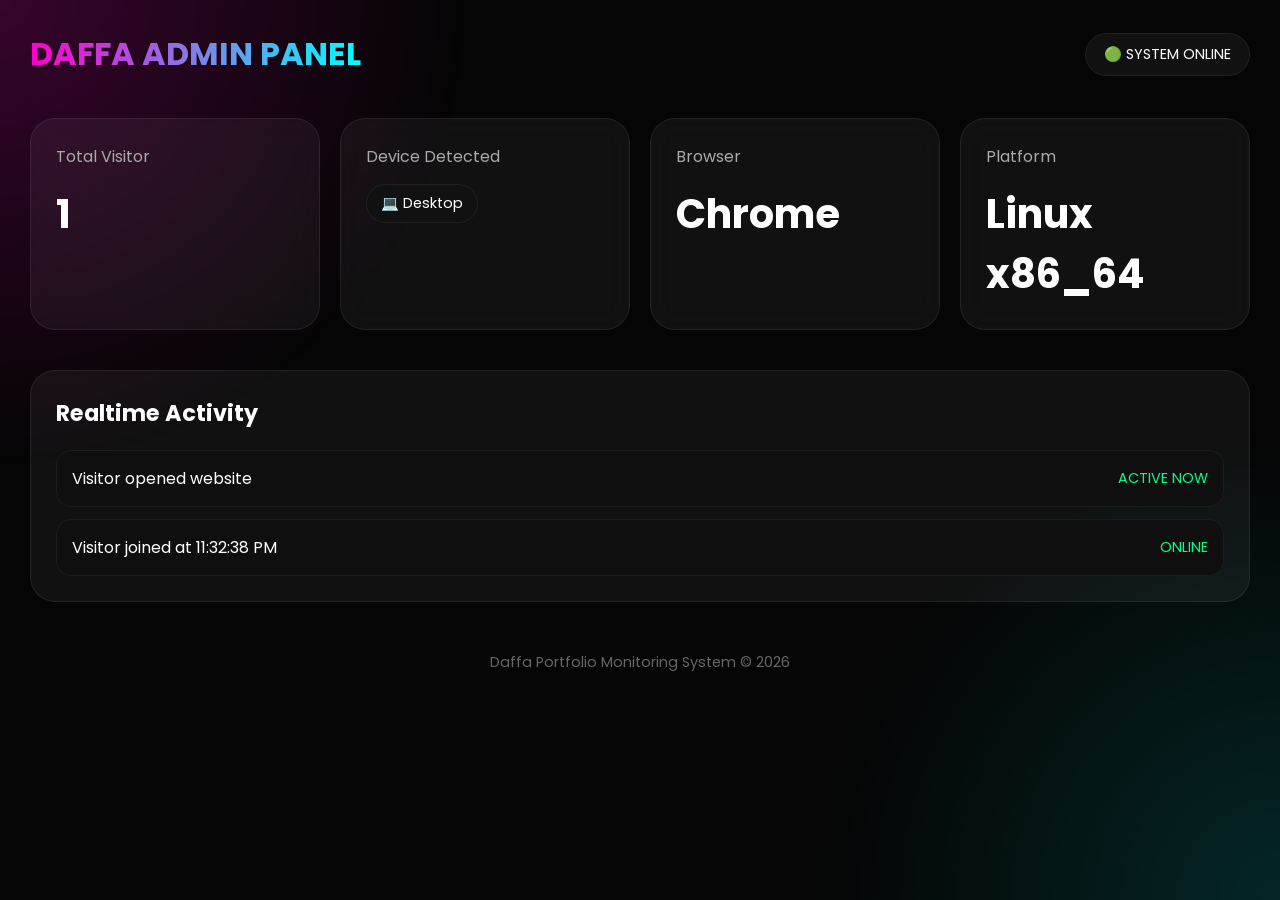
==== admin.html @ 86989d8a "admin.html" ====
<!DOCTYPE html>
<html lang="en">
<head>
  <meta charset="UTF-8" />
  <meta name="viewport" content="width=device-width, initial-scale=1.0"/>

  <title>Daffa Admin Dashboard</title>

  <!-- GOOGLE ANALYTICS -->
  <script async src="https://www.googletagmanager.com/gtag/js?id=G-GF5D017249"></script>

  <script>
    window.dataLayer = window.dataLayer || [];

    function gtag() {
      dataLayer.push(arguments);
    }

    gtag('js', new Date());

    gtag('config', 'G-GF5D017249');
  </script>

  <!-- FONT -->
  <link rel="preconnect" href="https://fonts.googleapis.com">
  <link rel="preconnect" href="https://fonts.gstatic.com" crossorigin>

  <link href="https://fonts.googleapis.com/css2?family=Poppins:wght@300;400;500;600;700&display=swap" rel="stylesheet">

  <style>

    *{
      margin:0;
      padding:0;
      box-sizing:border-box;
      font-family:'Poppins',sans-serif;
    }

    body{
      background:#050505;
      color:white;
      overflow-x:hidden;
    }

    .bg{
      position:fixed;
      inset:0;
      background:
      radial-gradient(circle at top left,#ff00cc33,transparent 30%),
      radial-gradient(circle at bottom right,#00ffff22,transparent 30%);
      z-index:-1;
    }

    .container{
      width:100%;
      min-height:100vh;
      padding:30px;
    }

    .topbar{
      display:flex;
      justify-content:space-between;
      align-items:center;
      margin-bottom:40px;
    }

    .title{
      font-size:2rem;
      font-weight:700;
      background:linear-gradient(90deg,#ff00cc,#00ffff);
      -webkit-background-clip:text;
      -webkit-text-fill-color:transparent;
    }

    .status{
      padding:10px 18px;
      border-radius:30px;
      background:#111;
      border:1px solid #222;
      font-size:.9rem;
    }

    .grid{
      display:grid;
      grid-template-columns:repeat(auto-fit,minmax(250px,1fr));
      gap:20px;
    }

    .card{
      background:rgba(255,255,255,.05);
      border:1px solid rgba(255,255,255,.08);
      backdrop-filter:blur(15px);
      border-radius:25px;
      padding:25px;
      transition:.3s;
    }

    .card:hover{
      transform:translateY(-5px);
      border-color:#ff00cc;
    }

    .card h3{
      font-size:1rem;
      color:#aaa;
      margin-bottom:15px;
      font-weight:400;
    }

    .card h1{
      font-size:2.5rem;
      font-weight:700;
    }

    .device{
      display:flex;
      gap:15px;
      margin-top:15px;
      flex-wrap:wrap;
    }

    .device span{
      padding:8px 14px;
      background:#111;
      border-radius:20px;
      font-size:.9rem;
      border:1px solid #222;
    }

    .realtime{
      margin-top:40px;
      background:rgba(255,255,255,.05);
      border:1px solid rgba(255,255,255,.08);
      border-radius:25px;
      padding:25px;
    }

    .realtime h2{
      margin-bottom:20px;
      font-size:1.4rem;
    }

    .log{
      display:flex;
      flex-direction:column;
      gap:12px;
    }

    .log-item{
      background:#0f0f0f;
      border:1px solid #1d1d1d;
      padding:15px;
      border-radius:15px;
      display:flex;
      justify-content:space-between;
      align-items:center;
      flex-wrap:wrap;
    }

    .online{
      color:#00ff88;
      font-size:.9rem;
    }

    .footer{
      margin-top:50px;
      text-align:center;
      color:#666;
      font-size:.9rem;
    }

    @media(max-width:700px){

      .title{
        font-size:1.5rem;
      }

      .card h1{
        font-size:2rem;
      }

    }

  </style>
</head>

<body>

  <div class="bg"></div>

  <div class="container">

    <!-- TOP -->
    <div class="topbar">

      <div>
        <h1 class="title">
          DAFFA ADMIN PANEL
        </h1>
      </div>

      <div class="status">
        🟢 SYSTEM ONLINE
      </div>

    </div>

    <!-- CARD -->
    <div class="grid">

      <div class="card">
        <h3>Total Visitor</h3>
        <h1 id="visitorCount">1</h1>
      </div>

      <div class="card">
        <h3>Device Detected</h3>

        <div class="device">
          <span id="deviceType">
            Detecting...
          </span>
        </div>
      </div>

      <div class="card">
        <h3>Browser</h3>
        <h1 id="browser">
          Chrome
        </h1>
      </div>

      <div class="card">
        <h3>Platform</h3>
        <h1 id="platform">
          Android
        </h1>
      </div>

    </div>

    <!-- REALTIME -->
    <div class="realtime">

      <h2>
        Realtime Activity
      </h2>

      <div class="log" id="logContainer">

        <div class="log-item">
          <span>
            Visitor opened website
          </span>

          <span class="online">
            ACTIVE NOW
          </span>
        </div>

      </div>

    </div>

    <!-- FOOTER -->
    <div class="footer">
      Daffa Portfolio Monitoring System © 2026
    </div>

  </div>

  <script>

    // DEVICE DETECT
    const isMobile =
      /Android|iPhone|iPad|iPod/i.test(navigator.userAgent);

    document.getElementById("deviceType").innerHTML =
      isMobile
      ? "📱 Mobile"
      : "💻 Desktop";

    // BROWSER DETECT
    let browser = "Unknown";

    if(navigator.userAgent.includes("Chrome")){
      browser = "Chrome";
    }
    else if(navigator.userAgent.includes("Firefox")){
      browser = "Firefox";
    }
    else if(navigator.userAgent.includes("Safari")){
      browser = "Safari";
    }

    document.getElementById("browser").innerHTML = browser;

    // PLATFORM
    document.getElementById("platform").innerHTML =
      navigator.platform;

    // VISITOR COUNTER
    let count =
      localStorage.getItem("visitorCount");

    if(!count){
      count = 1;
    }else{
      count++;
    }

    localStorage.setItem("visitorCount", count);

    document.getElementById("visitorCount")
      .innerHTML = count;

    // REALTIME LOG
    const logContainer =
      document.getElementById("logContainer");

    const time = new Date().toLocaleTimeString();

    const div = document.createElement("div");

    div.classList.add("log-item");

    div.innerHTML = `
      <span>
        Visitor joined at ${time}
      </span>

      <span class="online">
        ONLINE
      </span>
    `;

    logContainer.appendChild(div);

  </script>

</body>
</html>
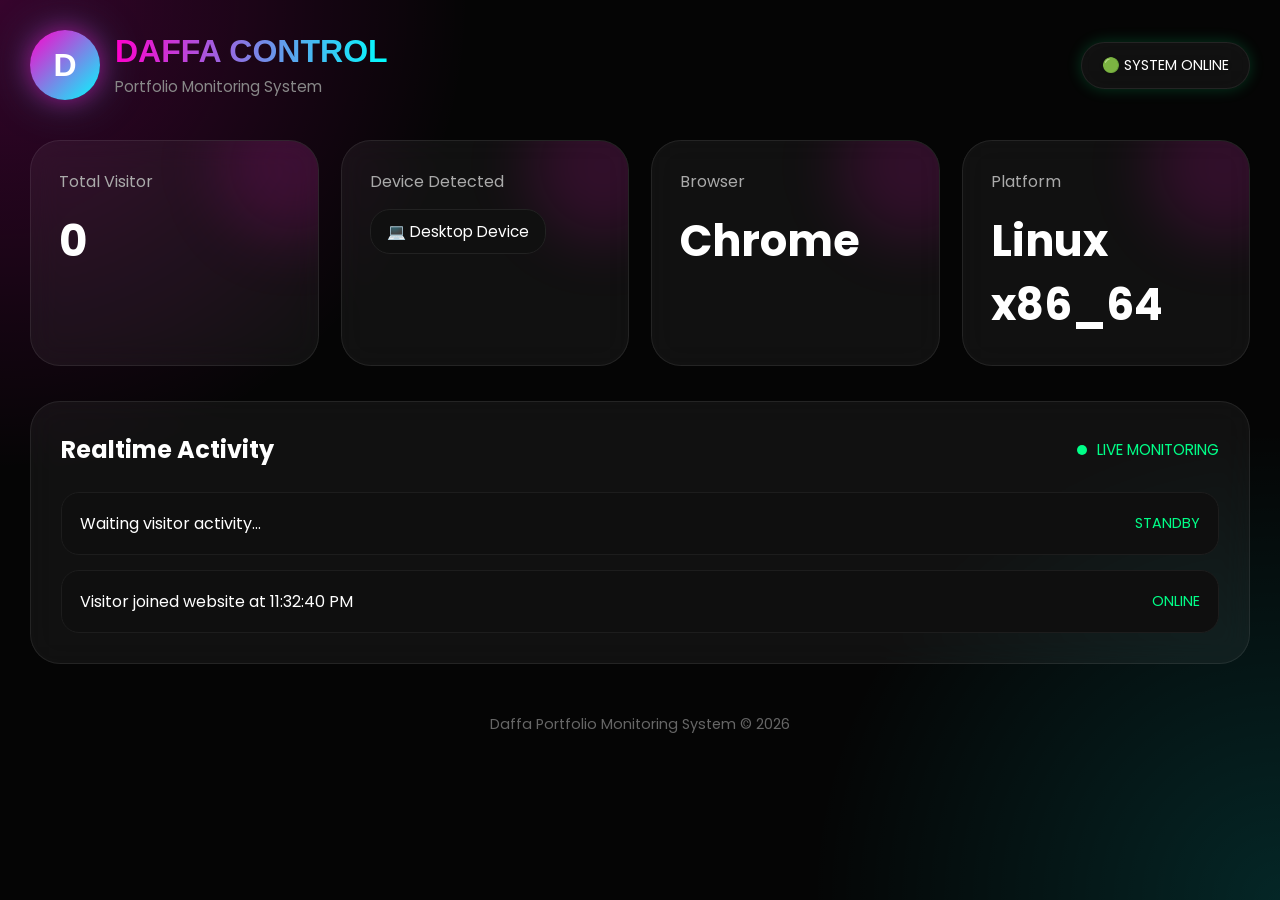
==== commit 95c6943e: "admin.html" ====
--- a/admin.html
+++ b/admin.html
@@ -1,10 +1,11 @@
 <!DOCTYPE html>
 <html lang="en">
+
 <head>
   <meta charset="UTF-8" />
-  <meta name="viewport" content="width=device-width, initial-scale=1.0"/>
-
-  <title>Daffa Admin Dashboard</title>
+  <meta name="viewport" content="width=device-width, initial-scale=1.0" />
+
+  <title>Daffa Control Center</title>
 
   <!-- GOOGLE ANALYTICS -->
   <script async src="https://www.googletagmanager.com/gtag/js?id=G-GF5D017249"></script>
@@ -25,7 +26,7 @@
   <link rel="preconnect" href="https://fonts.googleapis.com">
   <link rel="preconnect" href="https://fonts.gstatic.com" crossorigin>
 
-  <link href="https://fonts.googleapis.com/css2?family=Poppins:wght@300;400;500;600;700&display=swap" rel="stylesheet">
+  <link href="https://fonts.googleapis.com/css2?family=Poppins:wght@300;400;500;600;700;800&display=swap" rel="stylesheet">
 
   <style>
 
@@ -47,7 +48,8 @@
       inset:0;
       background:
       radial-gradient(circle at top left,#ff00cc33,transparent 30%),
-      radial-gradient(circle at bottom right,#00ffff22,transparent 30%);
+      radial-gradient(circle at bottom right,#00ffff22,transparent 30%),
+      #050505;
       z-index:-1;
     }
 
@@ -57,47 +59,113 @@
       padding:30px;
     }
 
+    /* TOPBAR */
+
     .topbar{
       display:flex;
       justify-content:space-between;
       align-items:center;
       margin-bottom:40px;
+      gap:20px;
+      flex-wrap:wrap;
+    }
+
+    .logo-box{
+      display:flex;
+      align-items:center;
+      gap:15px;
+    }
+
+    .logo-circle{
+      width:70px;
+      height:70px;
+      border-radius:50%;
+      background:linear-gradient(135deg,#ff00cc,#00ffff);
+      display:flex;
+      align-items:center;
+      justify-content:center;
+      font-size:2rem;
+      font-weight:800;
+      color:white;
+      box-shadow:
+      0 0 25px #ff00cc88,
+      0 0 50px #00ffff44;
+      animation:float 3s ease-in-out infinite;
+    }
+
+    @keyframes float{
+      0%{
+        transform:translateY(0px);
+      }
+
+      50%{
+        transform:translateY(-6px);
+      }
+
+      100%{
+        transform:translateY(0px);
+      }
     }
 
     .title{
       font-size:2rem;
-      font-weight:700;
+      font-weight:800;
       background:linear-gradient(90deg,#ff00cc,#00ffff);
       -webkit-background-clip:text;
       -webkit-text-fill-color:transparent;
     }
 
+    .subtitle{
+      color:#888;
+      margin-top:5px;
+      font-size:.95rem;
+    }
+
     .status{
-      padding:10px 18px;
+      padding:12px 20px;
       border-radius:30px;
-      background:#111;
-      border:1px solid #222;
+      background:rgba(255,255,255,.05);
+      border:1px solid rgba(255,255,255,.08);
+      backdrop-filter:blur(15px);
       font-size:.9rem;
-    }
+      box-shadow:0 0 15px #00ff8833;
+    }
+
+    /* GRID */
 
     .grid{
       display:grid;
       grid-template-columns:repeat(auto-fit,minmax(250px,1fr));
-      gap:20px;
+      gap:22px;
     }
 
     .card{
       background:rgba(255,255,255,.05);
       border:1px solid rgba(255,255,255,.08);
       backdrop-filter:blur(15px);
-      border-radius:25px;
-      padding:25px;
-      transition:.3s;
+      border-radius:30px;
+      padding:28px;
+      transition:.4s;
+      position:relative;
+      overflow:hidden;
+    }
+
+    .card::before{
+      content:'';
+      position:absolute;
+      width:150px;
+      height:150px;
+      background:#ff00cc22;
+      border-radius:50%;
+      top:-50px;
+      right:-50px;
+      filter:blur(30px);
     }
 
     .card:hover{
-      transform:translateY(-5px);
+      transform:translateY(-7px);
       border-color:#ff00cc;
+      box-shadow:0 0 30px #ff00cc22;
     }
 
     .card h3{
@@ -105,80 +173,167 @@
       color:#aaa;
       margin-bottom:15px;
       font-weight:400;
+      position:relative;
+      z-index:2;
     }
 
     .card h1{
-      font-size:2.5rem;
+      font-size:2.7rem;
       font-weight:700;
+      position:relative;
+      z-index:2;
     }
 
     .device{
       display:flex;
-      gap:15px;
-      margin-top:15px;
+      gap:10px;
       flex-wrap:wrap;
+      position:relative;
+      z-index:2;
     }
 
     .device span{
-      padding:8px 14px;
-      background:#111;
+      padding:10px 16px;
       border-radius:20px;
-      font-size:.9rem;
+      background:#101010;
       border:1px solid #222;
-    }
+      font-size:.95rem;
+    }
+
+    /* REALTIME */
 
     .realtime{
-      margin-top:40px;
+      margin-top:35px;
       background:rgba(255,255,255,.05);
       border:1px solid rgba(255,255,255,.08);
-      border-radius:25px;
-      padding:25px;
+      backdrop-filter:blur(15px);
+      border-radius:30px;
+      padding:30px;
+    }
+
+    .realtime-top{
+      display:flex;
+      justify-content:space-between;
+      align-items:center;
+      margin-bottom:25px;
+      flex-wrap:wrap;
+      gap:15px;
     }
 
     .realtime h2{
-      margin-bottom:20px;
-      font-size:1.4rem;
+      font-size:1.5rem;
+    }
+
+    .pulse{
+      display:flex;
+      align-items:center;
+      gap:10px;
+      color:#00ff88;
+      font-size:.95rem;
+    }
+
+    .pulse-dot{
+      width:10px;
+      height:10px;
+      background:#00ff88;
+      border-radius:50%;
+      animation:pulse 1s infinite;
+    }
+
+    @keyframes pulse{
+      0%{
+        opacity:1;
+        transform:scale(1);
+      }
+
+      100%{
+        opacity:0;
+        transform:scale(2);
+      }
     }
 
     .log{
       display:flex;
       flex-direction:column;
-      gap:12px;
+      gap:15px;
     }
 
     .log-item{
       background:#0f0f0f;
       border:1px solid #1d1d1d;
-      padding:15px;
-      border-radius:15px;
+      padding:18px;
+      border-radius:18px;
       display:flex;
       justify-content:space-between;
       align-items:center;
       flex-wrap:wrap;
+      gap:10px;
+      transition:.3s;
+    }
+
+    .log-item:hover{
+      border-color:#00ffff55;
+      transform:translateX(5px);
     }
 
     .online{
       color:#00ff88;
       font-size:.9rem;
     }
+
+    /* FOOTER */
 
     .footer{
       margin-top:50px;
       text-align:center;
       color:#666;
       font-size:.9rem;
-    }
-
-    @media(max-width:700px){
+      padding-bottom:20px;
+    }
+
+    /* MOBILE */
+
+    @media(max-width:768px){
+
+      .container{
+        padding:20px;
+      }
 
       .title{
         font-size:1.5rem;
       }
 
+      .subtitle{
+        font-size:.8rem;
+      }
+
+      .logo-circle{
+        width:60px;
+        height:60px;
+        font-size:1.5rem;
+      }
+
+      .card{
+        padding:22px;
+      }
+
       .card h1{
         font-size:2rem;
       }
 
+      .topbar{
+        align-items:flex-start;
+      }
+
+      .status{
+        width:100%;
+        text-align:center;
+      }
+
+      .realtime{
+        padding:22px;
+      }
+
     }
 
   </style>
@@ -190,13 +345,27 @@
 
   <div class="container">
 
-    <!-- TOP -->
+    <!-- TOPBAR -->
     <div class="topbar">
 
-      <div>
-        <h1 class="title">
-          DAFFA ADMIN PANEL
-        </h1>
+      <div class="logo-box">
+
+        <div class="logo-circle">
+          D
+        </div>
+
+        <div>
+
+          <h1 class="title">
+            DAFFA CONTROL
+          </h1>
+
+          <p class="subtitle">
+            Portfolio Monitoring System
+          </p>
+
+        </div>
+
       </div>
 
       <div class="status">
@@ -205,36 +374,63 @@
 
     </div>
 
-    <!-- CARD -->
+    <!-- GRID -->
     <div class="grid">
 
+      <!-- VISITOR -->
       <div class="card">
-        <h3>Total Visitor</h3>
-        <h1 id="visitorCount">1</h1>
-      </div>
-
+
+        <h3>
+          Total Visitor
+        </h3>
+
+        <h1 id="visitorCount">
+          0
+        </h1>
+
+      </div>
+
+      <!-- DEVICE -->
       <div class="card">
-        <h3>Device Detected</h3>
+
+        <h3>
+          Device Detected
+        </h3>
 
         <div class="device">
+
           <span id="deviceType">
             Detecting...
           </span>
+
         </div>
-      </div>
-
+
+      </div>
+
+      <!-- BROWSER -->
       <div class="card">
-        <h3>Browser</h3>
+
+        <h3>
+          Browser
+        </h3>
+
         <h1 id="browser">
           Chrome
         </h1>
-      </div>
-
+
+      </div>
+
+      <!-- PLATFORM -->
       <div class="card">
-        <h3>Platform</h3>
+
+        <h3>
+          Platform
+        </h3>
+
         <h1 id="platform">
           Android
         </h1>
+
       </div>
 
     </div>
@@ -242,20 +438,34 @@
     <!-- REALTIME -->
     <div class="realtime">
 
-      <h2>
-        Realtime Activity
-      </h2>
+      <div class="realtime-top">
+
+        <h2>
+          Realtime Activity
+        </h2>
+
+        <div class="pulse">
+
+          <div class="pulse-dot"></div>
+
+          LIVE MONITORING
+
+        </div>
+
+      </div>
 
       <div class="log" id="logContainer">
 
         <div class="log-item">
+
           <span>
-            Visitor opened website
+            Waiting visitor activity...
           </span>
 
           <span class="online">
-            ACTIVE NOW
+            STANDBY
           </span>
+
         </div>
 
       </div>
@@ -277,11 +487,11 @@
 
     document.getElementById("deviceType").innerHTML =
       isMobile
-      ? "📱 Mobile"
-      : "💻 Desktop";
+      ? "📱 Mobile Device"
+      : "💻 Desktop Device";
 
     // BROWSER DETECT
-    let browser = "Unknown";
+    let browser = "Unknown Browser";
 
     if(navigator.userAgent.includes("Chrome")){
       browser = "Chrome";
@@ -293,40 +503,35 @@
       browser = "Safari";
     }
 
-    document.getElementById("browser").innerHTML = browser;
+    document.getElementById("browser").innerHTML =
+      browser;
 
     // PLATFORM
     document.getElementById("platform").innerHTML =
       navigator.platform;
 
-    // VISITOR COUNTER
-    let count =
-      localStorage.getItem("visitorCount");
-
-    if(!count){
-      count = 1;
-    }else{
-      count++;
-    }
-
-    localStorage.setItem("visitorCount", count);
+    // VISITOR COUNT
+    const visitor =
+      localStorage.getItem("portfolioVisitor") || 0;
 
     document.getElementById("visitorCount")
-      .innerHTML = count;
+      .innerHTML = visitor;
 
     // REALTIME LOG
     const logContainer =
       document.getElementById("logContainer");
 
-    const time = new Date().toLocaleTimeString();
-
-    const div = document.createElement("div");
+    const time =
+      new Date().toLocaleTimeString();
+
+    const div =
+      document.createElement("div");
 
     div.classList.add("log-item");
 
     div.innerHTML = `
       <span>
-        Visitor joined at ${time}
+        Visitor joined website at ${time}
       </span>
 
       <span class="online">
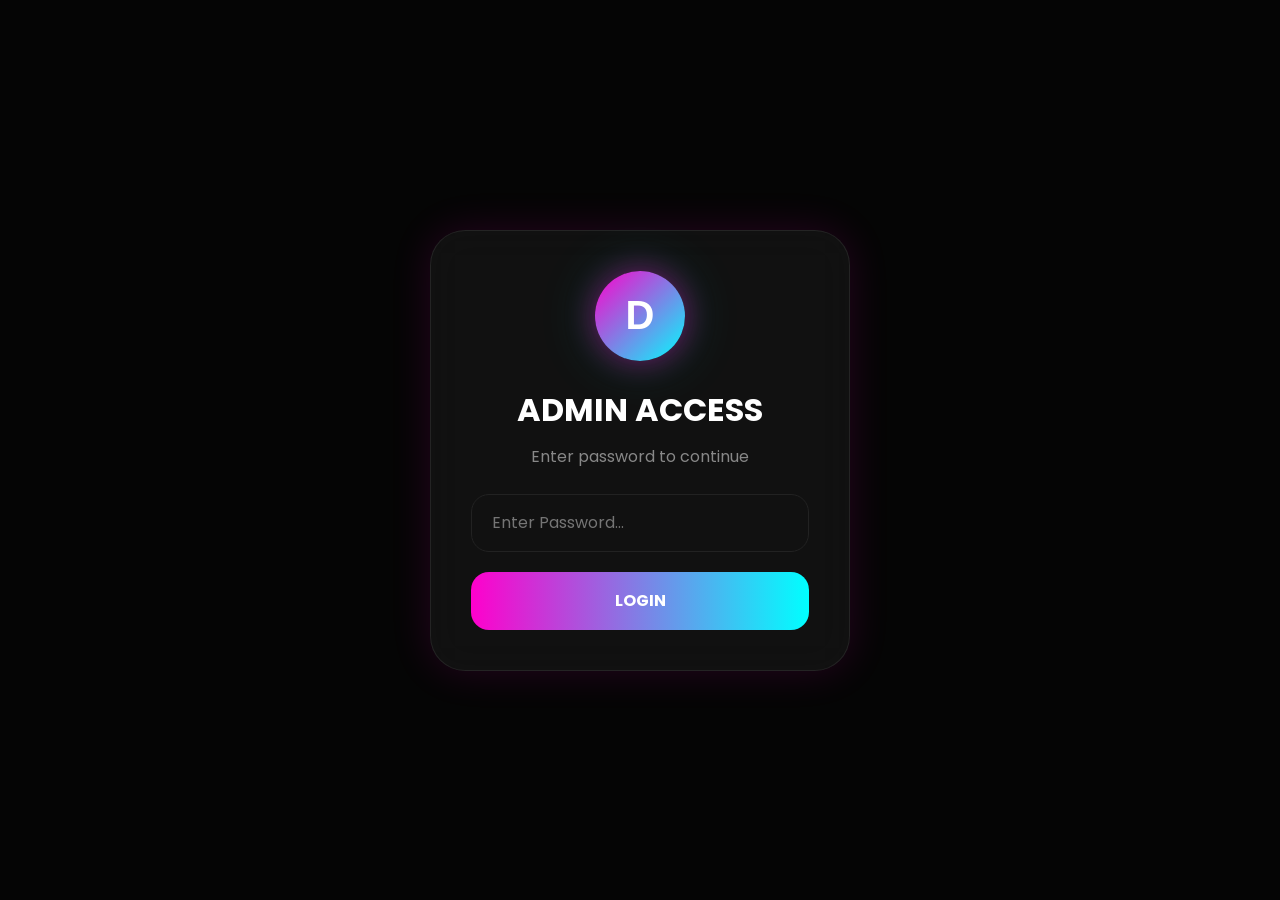
==== commit 7309b8b4: "admin.html" ====
--- a/admin.html
+++ b/admin.html
@@ -59,6 +59,97 @@
       padding:30px;
     }
 
+    /* LOGIN */
+
+    .login-screen{
+      position:fixed;
+      inset:0;
+      background:#050505;
+      display:flex;
+      justify-content:center;
+      align-items:center;
+      z-index:99999;
+      padding:20px;
+    }
+
+    .login-box{
+      width:100%;
+      max-width:420px;
+      background:rgba(255,255,255,.05);
+      border:1px solid rgba(255,255,255,.08);
+      backdrop-filter:blur(20px);
+      padding:40px;
+      border-radius:35px;
+      text-align:center;
+      box-shadow:0 0 40px #ff00cc22;
+    }
+
+    .login-logo{
+      width:90px;
+      height:90px;
+      margin:auto;
+      border-radius:50%;
+      background:linear-gradient(135deg,#ff00cc,#00ffff);
+      display:flex;
+      justify-content:center;
+      align-items:center;
+      font-size:2.5rem;
+      font-weight:800;
+      margin-bottom:25px;
+      box-shadow:
+      0 0 30px #ff00cc66,
+      0 0 60px #00ffff33;
+    }
+
+    .login-box h1{
+      font-size:2rem;
+      margin-bottom:10px;
+    }
+
+    .login-box p{
+      color:#888;
+      margin-bottom:25px;
+    }
+
+    .login-box input{
+      width:100%;
+      height:58px;
+      border:none;
+      outline:none;
+      border-radius:18px;
+      background:#111;
+      color:white;
+      padding:0 20px;
+      margin-bottom:20px;
+      border:1px solid #222;
+      font-size:1rem;
+    }
+
+    .login-box button{
+      width:100%;
+      height:58px;
+      border:none;
+      border-radius:18px;
+      background:linear-gradient(90deg,#ff00cc,#00ffff);
+      color:white;
+      font-weight:700;
+      cursor:pointer;
+      font-size:1rem;
+      transition:.3s;
+    }
+
+    .login-box button:hover{
+      transform:translateY(-3px);
+      box-shadow:0 0 25px #ff00cc55;
+    }
+
+    #errorText{
+      color:#ff4d4d;
+      display:none;
+      margin-top:15px;
+      font-size:.95rem;
+    }
+
     /* TOPBAR */
 
     .topbar{
@@ -90,21 +181,6 @@
       box-shadow:
       0 0 25px #ff00cc88,
       0 0 50px #00ffff44;
-      animation:float 3s ease-in-out infinite;
-    }
-
-    @keyframes float{
-      0%{
-        transform:translateY(0px);
-      }
-
-      50%{
-        transform:translateY(-6px);
-      }
-
-      100%{
-        transform:translateY(0px);
-      }
     }
 
     .title{
@@ -334,12 +410,51 @@
         padding:22px;
       }
 
+      .login-box{
+        padding:30px 25px;
+      }
+
     }
 
   </style>
 </head>
 
 <body>
+
+  <!-- LOGIN -->
+  <div class="login-screen" id="loginScreen">
+
+    <div class="login-box">
+
+      <div class="login-logo">
+        D
+      </div>
+
+      <h1>
+        ADMIN ACCESS
+      </h1>
+
+      <p>
+        Enter password to continue
+      </p>
+
+      <input
+        type="password"
+        id="adminPassword"
+        placeholder="Enter Password..."
+      >
+
+      <button onclick="checkPassword()">
+        LOGIN
+      </button>
+
+      <span id="errorText">
+        Wrong Password
+      </span>
+
+    </div>
+
+  </div>
 
   <div class="bg"></div>
 
@@ -377,7 +492,6 @@
     <!-- GRID -->
     <div class="grid">
 
-      <!-- VISITOR -->
       <div class="card">
 
         <h3>
@@ -390,7 +504,6 @@
 
       </div>
 
-      <!-- DEVICE -->
       <div class="card">
 
         <h3>
@@ -407,7 +520,6 @@
 
       </div>
 
-      <!-- BROWSER -->
       <div class="card">
 
         <h3>
@@ -420,7 +532,6 @@
 
       </div>
 
-      <!-- PLATFORM -->
       <div class="card">
 
         <h3>
@@ -481,6 +592,27 @@
 
   <script>
 
+    // PASSWORD LOGIN
+    function checkPassword(){
+
+      const password =
+        document.getElementById("adminPassword").value;
+
+      // PASSWORD
+      if(password === "daffa123"){
+
+        document.getElementById("loginScreen")
+          .style.display = "none";
+
+      } else {
+
+        document.getElementById("errorText")
+          .style.display = "block";
+
+      }
+
+    }
+
     // DEVICE DETECT
     const isMobile =
       /Android|iPhone|iPad|iPod/i.test(navigator.userAgent);
@@ -544,4 +676,5 @@
   </script>
 
 </body>
+
 </html>
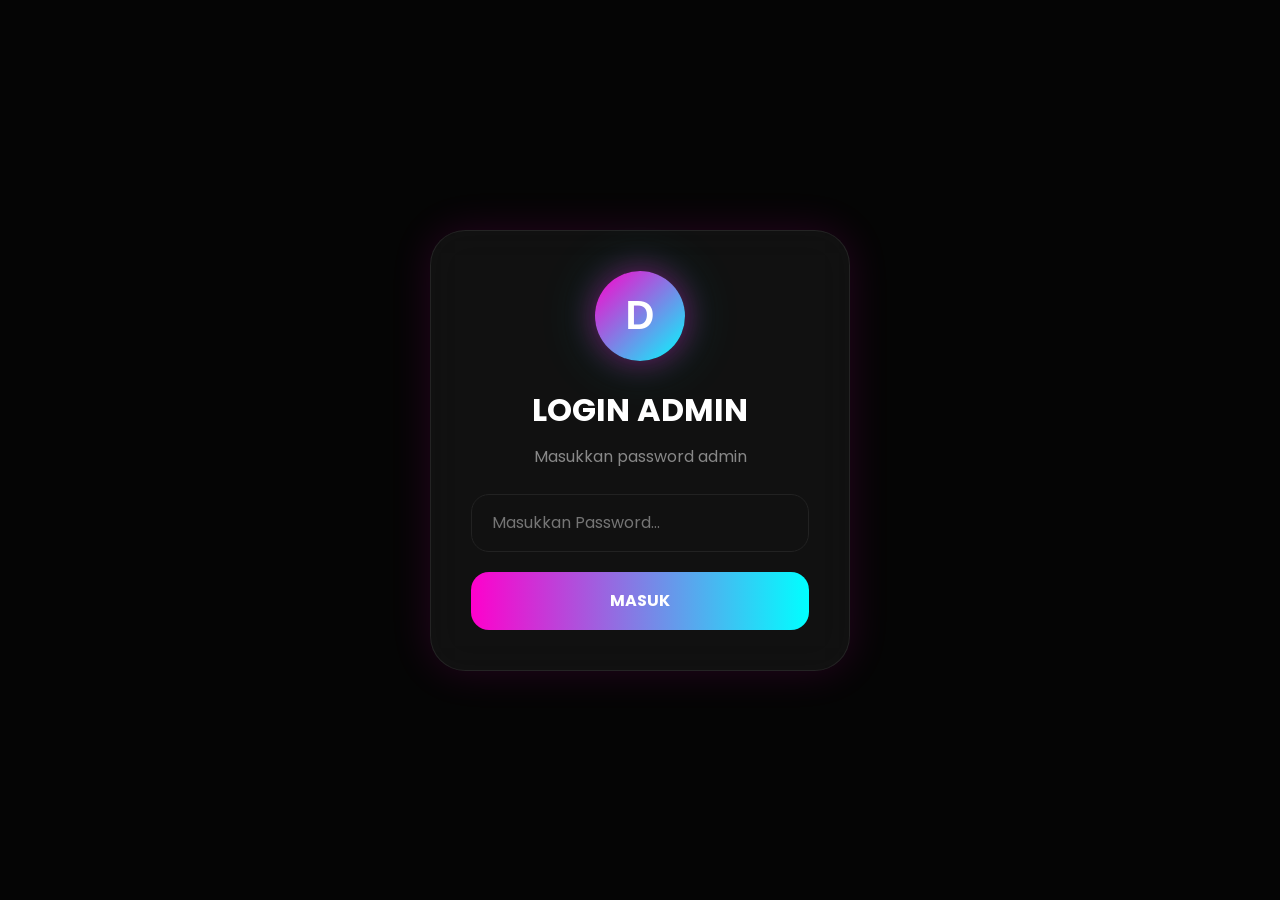
==== commit 3b8bc591: "admin.html" ====
--- a/admin.html
+++ b/admin.html
@@ -1,26 +1,11 @@
 <!DOCTYPE html>
-<html lang="en">
+<html lang="id">
 
 <head>
   <meta charset="UTF-8" />
-  <meta name="viewport" content="width=device-width, initial-scale=1.0" />
+  <meta name="viewport" content="width=device-width, initial-scale=1.0"/>
 
   <title>Daffa Control Center</title>
-
-  <!-- GOOGLE ANALYTICS -->
-  <script async src="https://www.googletagmanager.com/gtag/js?id=G-GF5D017249"></script>
-
-  <script>
-    window.dataLayer = window.dataLayer || [];
-
-    function gtag() {
-      dataLayer.push(arguments);
-    }
-
-    gtag('js', new Date());
-
-    gtag('config', 'G-GF5D017249');
-  </script>
 
   <!-- FONT -->
   <link rel="preconnect" href="https://fonts.googleapis.com">
@@ -357,8 +342,6 @@
       font-size:.9rem;
     }
 
-    /* FOOTER */
-
     .footer{
       margin-top:50px;
       text-align:center;
@@ -431,25 +414,25 @@
       </div>
 
       <h1>
-        ADMIN ACCESS
+        LOGIN ADMIN
       </h1>
 
       <p>
-        Enter password to continue
+        Masukkan password admin
       </p>
 
       <input
         type="password"
         id="adminPassword"
-        placeholder="Enter Password..."
+        placeholder="Masukkan Password..."
       >
 
       <button onclick="checkPassword()">
-        LOGIN
+        MASUK
       </button>
 
       <span id="errorText">
-        Wrong Password
+        Password Salah
       </span>
 
     </div>
@@ -476,7 +459,7 @@
           </h1>
 
           <p class="subtitle">
-            Portfolio Monitoring System
+            Sistem Monitoring Portfolio
           </p>
 
         </div>
@@ -484,7 +467,7 @@
       </div>
 
       <div class="status">
-        🟢 SYSTEM ONLINE
+        🟢 SISTEM AKTIF
       </div>
 
     </div>
@@ -495,7 +478,7 @@
       <div class="card">
 
         <h3>
-          Total Visitor
+          Total Pengunjung
         </h3>
 
         <h1 id="visitorCount">
@@ -507,13 +490,13 @@
       <div class="card">
 
         <h3>
-          Device Detected
+          Jenis Perangkat
         </h3>
 
         <div class="device">
 
           <span id="deviceType">
-            Detecting...
+            Memuat...
           </span>
 
         </div>
@@ -532,18 +515,6 @@
 
       </div>
 
-      <div class="card">
-
-        <h3>
-          Platform
-        </h3>
-
-        <h1 id="platform">
-          Android
-        </h1>
-
-      </div>
-
     </div>
 
     <!-- REALTIME -->
@@ -552,32 +523,20 @@
       <div class="realtime-top">
 
         <h2>
-          Realtime Activity
+          Aktivitas Pengunjung
         </h2>
 
         <div class="pulse">
 
           <div class="pulse-dot"></div>
 
-          LIVE MONITORING
+          REALTIME
 
         </div>
 
       </div>
 
       <div class="log" id="logContainer">
-
-        <div class="log-item">
-
-          <span>
-            Waiting visitor activity...
-          </span>
-
-          <span class="online">
-            STANDBY
-          </span>
-
-        </div>
 
       </div>
 
@@ -592,17 +551,45 @@
 
   <script>
 
-    // PASSWORD LOGIN
+    // =========================
+    // LOGIN ADMIN
+    // =========================
+
+    const layarLogin =
+      document.getElementById("loginScreen");
+
+    const waktuSession =
+      4 * 60 * 1000;
+
+    const loginTersimpan =
+      localStorage.getItem("adminLoginTime");
+
+    // AUTO LOGIN 4 MENIT
+    if(loginTersimpan){
+
+      const sekarang = Date.now();
+
+      if(sekarang - loginTersimpan < waktuSession){
+
+        layarLogin.style.display = "none";
+
+      }
+
+    }
+
     function checkPassword(){
 
       const password =
         document.getElementById("adminPassword").value;
 
-      // PASSWORD
       if(password === "daffa123"){
 
-        document.getElementById("loginScreen")
-          .style.display = "none";
+        localStorage.setItem(
+          "adminLoginTime",
+          Date.now()
+        );
+
+        layarLogin.style.display = "none";
 
       } else {
 
@@ -613,65 +600,120 @@
 
     }
 
-    // DEVICE DETECT
-    const isMobile =
-      /Android|iPhone|iPad|iPod/i.test(navigator.userAgent);
-
-    document.getElementById("deviceType").innerHTML =
-      isMobile
-      ? "📱 Mobile Device"
-      : "💻 Desktop Device";
-
-    // BROWSER DETECT
-    let browser = "Unknown Browser";
-
-    if(navigator.userAgent.includes("Chrome")){
+    // =========================
+    // DETEKSI DEVICE
+    // =========================
+
+    const userAgent =
+      navigator.userAgent;
+
+    let tipePerangkat = "💻 Komputer";
+
+    if(/Android|iPhone|iPad|iPod/i.test(userAgent)){
+      tipePerangkat = "📱 HP";
+    }
+
+    let browser = "Tidak Diketahui";
+
+    if(userAgent.includes("Chrome")){
       browser = "Chrome";
     }
-    else if(navigator.userAgent.includes("Firefox")){
+    else if(userAgent.includes("Firefox")){
       browser = "Firefox";
     }
-    else if(navigator.userAgent.includes("Safari")){
+    else if(userAgent.includes("Safari")){
       browser = "Safari";
     }
-
-    document.getElementById("browser").innerHTML =
-      browser;
-
-    // PLATFORM
-    document.getElementById("platform").innerHTML =
-      navigator.platform;
-
-    // VISITOR COUNT
-    const visitor =
+    else if(userAgent.includes("Edge")){
+      browser = "Edge";
+    }
+
+    document.getElementById("deviceType")
+      .innerHTML = tipePerangkat;
+
+    document.getElementById("browser")
+      .innerHTML = browser;
+
+    // =========================
+    // TOTAL PENGUNJUNG
+    // =========================
+
+    const totalPengunjung =
       localStorage.getItem("portfolioVisitor") || 0;
 
     document.getElementById("visitorCount")
-      .innerHTML = visitor;
-
-    // REALTIME LOG
+      .innerHTML = totalPengunjung;
+
+    // =========================
+    // LOG PENGUNJUNG
+    // =========================
+
     const logContainer =
       document.getElementById("logContainer");
 
-    const time =
-      new Date().toLocaleTimeString();
-
-    const div =
-      document.createElement("div");
-
-    div.classList.add("log-item");
-
-    div.innerHTML = `
-      <span>
-        Visitor joined website at ${time}
-      </span>
-
-      <span class="online">
-        ONLINE
-      </span>
-    `;
-
-    logContainer.appendChild(div);
+    // AMBIL DATA LAMA
+    let daftarLog =
+      JSON.parse(localStorage.getItem("visitorLogs"))
+      || [];
+
+    // WAKTU
+    const sekarang =
+      new Date();
+
+    const waktuMasuk =
+      sekarang.toLocaleTimeString("id-ID");
+
+    const tanggalMasuk =
+      sekarang.toLocaleDateString("id-ID");
+
+    // DATA BARU
+    const dataBaru = {
+      perangkat: tipePerangkat,
+      browser: browser,
+      waktu: waktuMasuk,
+      tanggal: tanggalMasuk
+    };
+
+    // MASUKKAN KE LIST
+    daftarLog.unshift(dataBaru);
+
+    // BATASI LOG
+    if(daftarLog.length > 30){
+      daftarLog.pop();
+    }
+
+    // SIMPAN
+    localStorage.setItem(
+      "visitorLogs",
+      JSON.stringify(daftarLog)
+    );
+
+    // HAPUS LOG LAMA
+    logContainer.innerHTML = "";
+
+    // TAMPILKAN SEMUA LOG
+    daftarLog.forEach((item) => {
+
+      const div =
+        document.createElement("div");
+
+      div.classList.add("log-item");
+
+      div.innerHTML = `
+        <span>
+          ${item.perangkat} masuk ke website
+          pada ${item.tanggal}
+          jam ${item.waktu}
+        </span>
+
+        <span class="online">
+          ${item.browser}
+        </span>
+      `;
+
+      logContainer.appendChild(div);
+
+    });
 
   </script>
 
